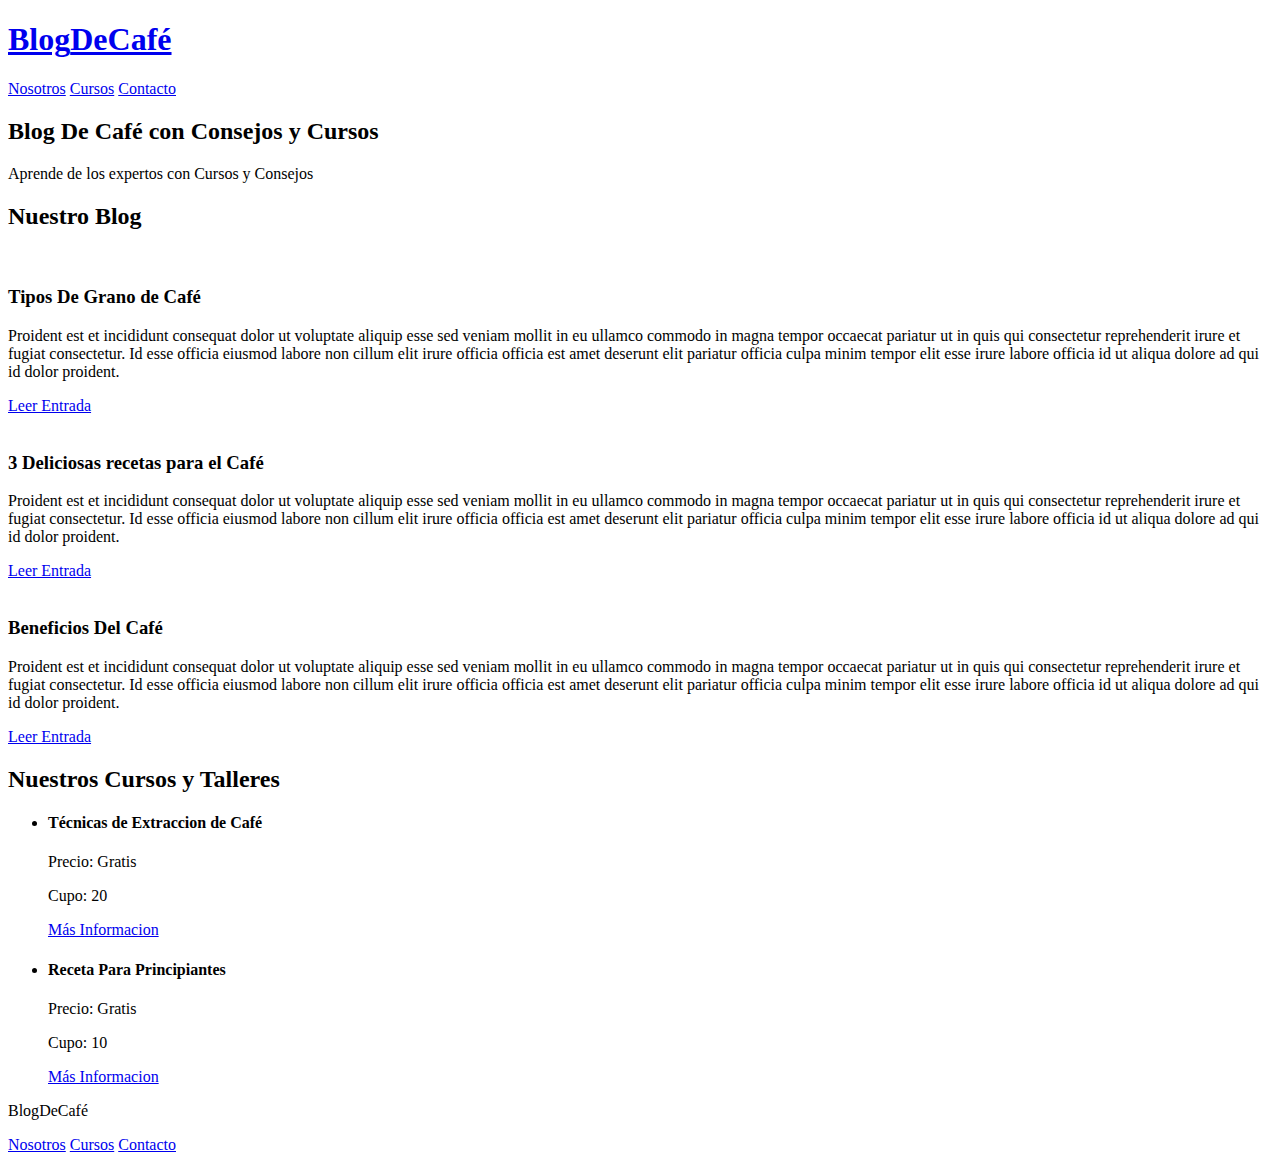
==== index.html @ f6e538b3 "Agrego mi primer archivo index" ====
<!DOCTYPE html>
<html lang="en">
<head>
    <meta charset="UTF-8">
    <meta name="viewport" content="width=device-width, initial-scale=1.0">
    <meta http-equiv="X-UA-Compatible" content="ie=edge">
    <title>Blog de Café</title>
    <link rel="preconnect" href="https://fonts.googleapis.com">
    <link rel="preconnect" href="https://fonts.gstatic.com" crossorigin>
    <link href="https://fonts.googleapis.com/css2?family=Open+Sans&family=PT+Sans:wght@400;700&display=swap" rel="stylesheet"> 

    <link rel="stylesheet" href="css/normalize.css">
    <link rel="stylesheet" href="css/style.css">
</head>

<body>
    <header class="site-header">
        <div class="contenedor">

            <div class="barra">
                <a href="/">
                   <h1 class="no-margin">Blog<span>DeCafé</span></h1> 
                </a>                
             <nav class="navegacion">
                        <a href="nosotros.html">Nosotros</a>
                        <a href="cursos.html">Cursos</a>
                        <a href="contacto.html">Contacto</a>
                    </nav>
            </div> <!-- BARRA-->

            <div class="texto-header">
                <h2 class="no-margin">Blog De Café con Consejos y Cursos</h2>
                <p class="no-margin">Aprende de los expertos con Cursos y Consejos</p>
            </div>
        </div><!-- Contenedor-->
    </header>

    <div class="contenido-principal contenedor">     
        <main class="blog">
            <h2>Nuestro Blog</h2>

            <article class="entrada-blog">
                <div class="imagen">
                    <img src="img/blog1.jpg" alt="">
                </div>
                <div class="contenido-blog">
                    <h3 class="no-margin">Tipos De Grano de Café</h3>
                    <p>Proident est et incididunt consequat dolor ut voluptate aliquip esse sed veniam mollit in eu ullamco commodo in magna tempor occaecat pariatur ut in quis qui consectetur reprehenderit irure et fugiat consectetur. Id esse officia eiusmod labore non cillum elit irure officia officia est amet deserunt elit pariatur officia culpa minim tempor elit esse irure labore officia id ut aliqua dolore ad qui id dolor proident.</p>
                    <a href="entrada.html" class="boton boton-primario">Leer Entrada</a>
                </div>
            </article><!-- BLOG1-->

            <article class="entrada-blog">
                <div class="imagen">
                    <img src="img/blog2.jpg" alt="">
                </div>
                <div class="contenido-blog">
                    <h3 class="no-margin">3 Deliciosas recetas para el Café</h3>
                    <p>Proident est et incididunt consequat dolor ut voluptate aliquip esse sed veniam mollit in eu ullamco commodo in magna tempor occaecat pariatur ut in quis qui consectetur reprehenderit irure et fugiat consectetur. Id esse officia eiusmod labore non cillum elit irure officia officia est amet deserunt elit pariatur officia culpa minim tempor elit esse irure labore officia id ut aliqua dolore ad qui id dolor proident.</p>
                    <a href="entrada.html" class="boton boton-primario">Leer Entrada</a>
                </div>
            </article><!-- BLOG2-->

            <article class="entrada-blog">
                <div class="imagen">
                    <img src="img/blog3.jpg" alt="">
                </div>
                <div class="contenido-blog">
                    <h3>Beneficios Del Café</h3>
                    <p>Proident est et incididunt consequat dolor ut voluptate aliquip esse sed veniam mollit in eu ullamco commodo in magna tempor occaecat pariatur ut in quis qui consectetur reprehenderit irure et fugiat consectetur. Id esse officia eiusmod labore non cillum elit irure officia officia est amet deserunt elit pariatur officia culpa minim tempor elit esse irure labore officia id ut aliqua dolore ad qui id dolor proident.</p>
                    <a href="entrada.html" class="boton boton-primario">Leer Entrada</a>
                </div>
            </article><!-- BLOG3-->
        </main>

        <aside class="cursos">
            <h2>Nuestros Cursos y Talleres</h2>
            
            <ul class="cursos-lista">
                <li class="curso">
                    <h4 class="no-margin">Técnicas de Extraccion de Café</h4>
                        <p class="no-margin">Precio: <span>Gratis</span></p>
                        <p class="no-margin">Cupo: <span>20</span></p>

                        <a href="cursos.html" class="boton boton-secundario">Más Informacion</a>
                </li>

                <li class="curso">
                    <h4 class="no-margin">Receta Para Principiantes</h4>
                        <p class="no-margin">Precio: <span>Gratis</span></p>
                        <p class="no-margin">Cupo: <span>10</span></p>

                        <a href="cursos.html" class="boton boton-secundario">Más Informacion</a>
                </li>
            </ul>
        </aside>        
    </div>
    <footer class="site-footer">
            <div class="contenedor">
                <div class="barra">
                    <p class="no-margin">Blog<span>DeCafé</span></p>

                    <nav class="navegacion">
                        <a href="nosotros.html">Nosotros</a>
                        <a href="cursos.html">Cursos</a>
                        <a href="contacto.html">Contacto</a>
                    </nav>
                </div>
            </div>
        </footer>
</body>
</html>
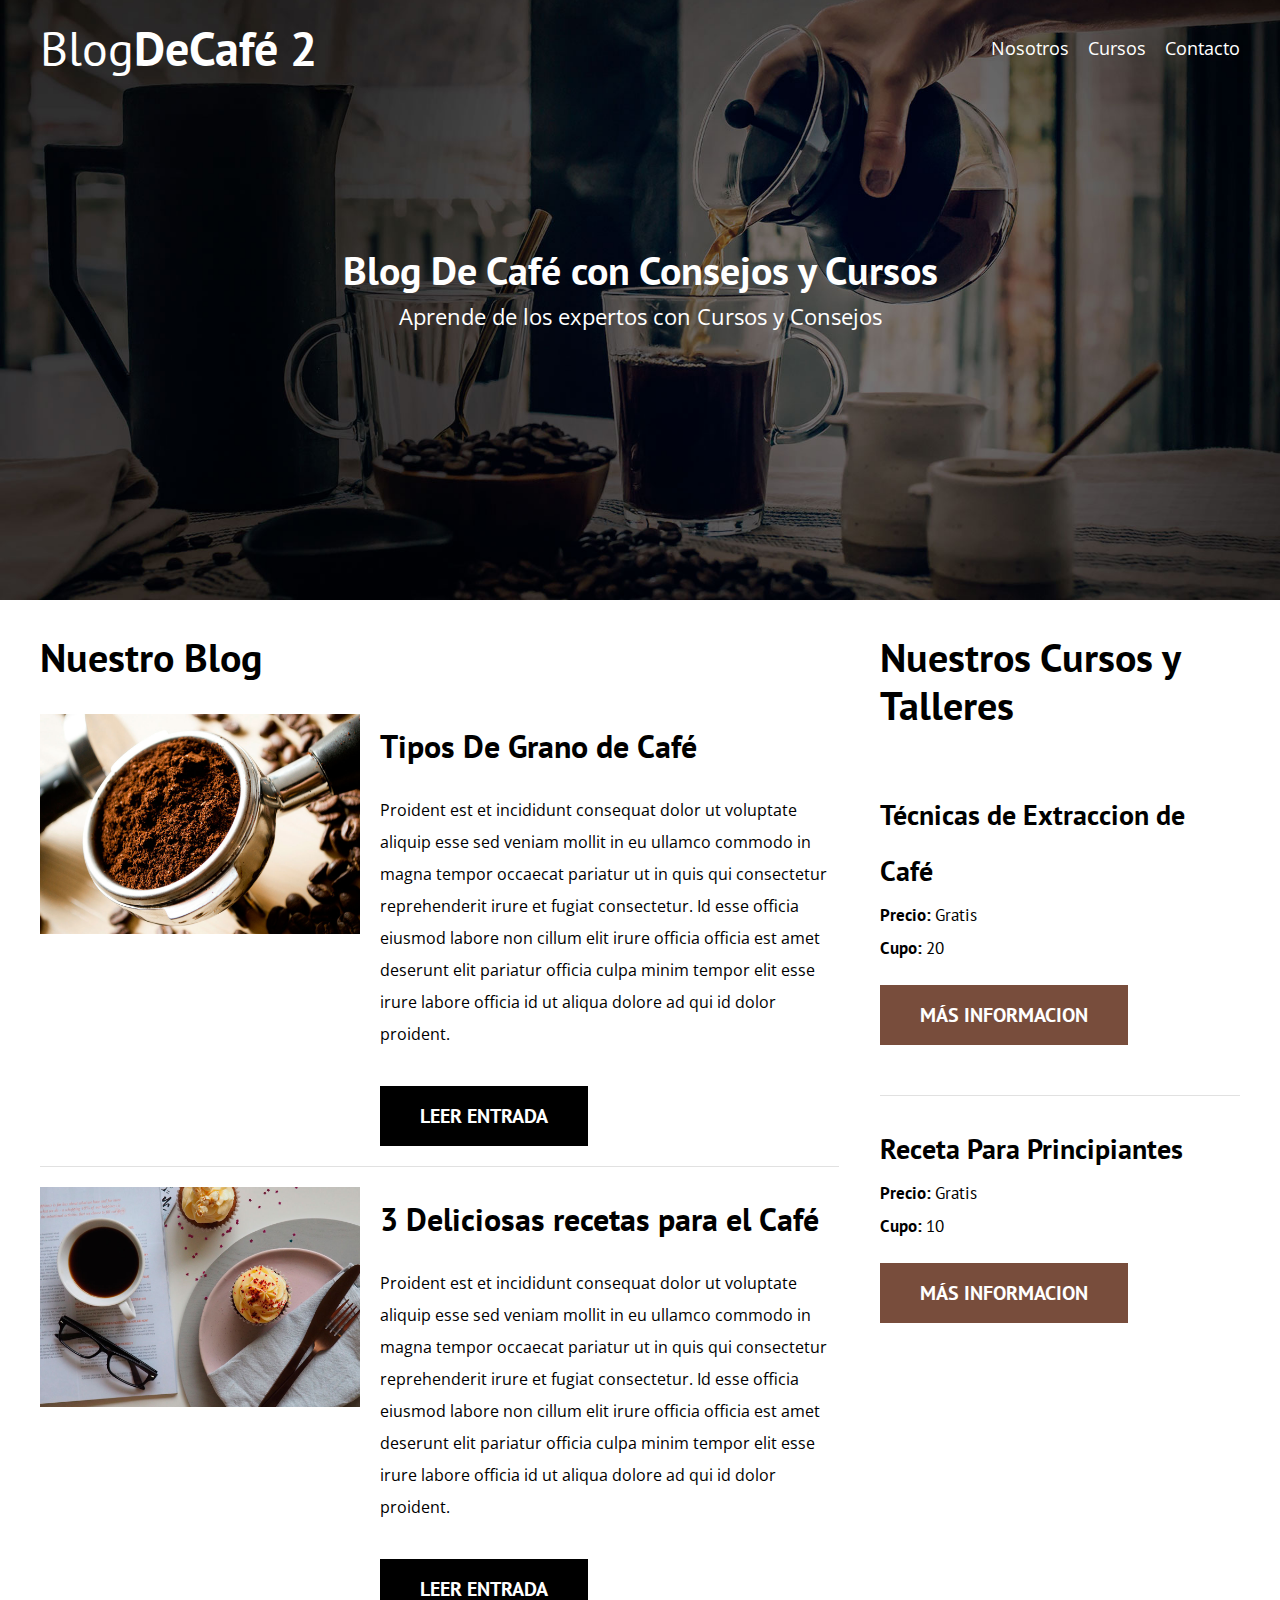
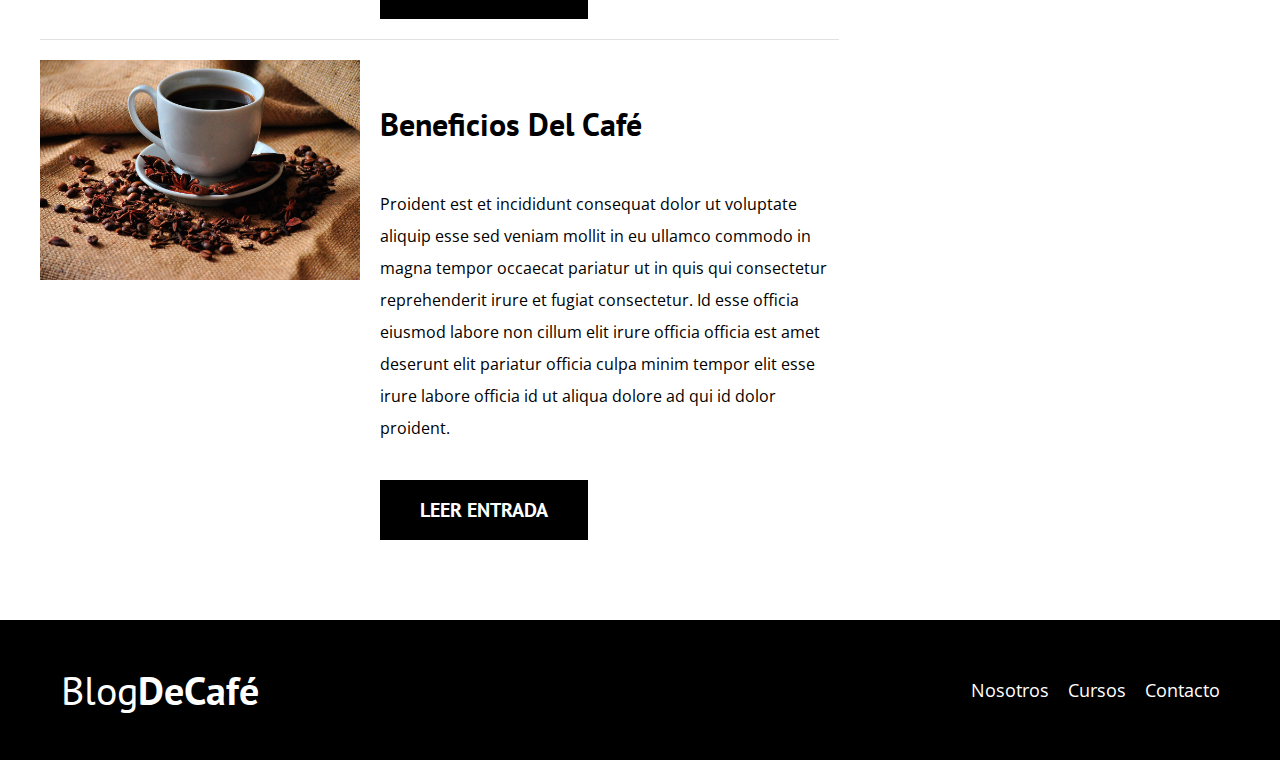
==== commit 90a37ddd: "Modificiacion de prueba" ====
--- a/index.html
+++ b/index.html
@@ -19,7 +19,7 @@
 
             <div class="barra">
                 <a href="/">
-                   <h1 class="no-margin">Blog<span>DeCafé</span></h1> 
+                   <h1 class="no-margin">Blog<span>DeCafé 2</span></h1> 
                 </a>                
              <nav class="navegacion">
                         <a href="nosotros.html">Nosotros</a>
--- a/css/style.css
+++ b/css/style.css
@@ -0,0 +1,276 @@
+html {
+    box-sizing: border-box;
+    font-size: 62.5%; /** 1rem = 10px **/
+}
+*, *:before, *:after {
+    box-sizing: inherit;
+}
+
+body {
+	font-family: 'Open Sans', sans-serif;
+	font-size: 1.6rem;
+	line-height: 2;
+}
+
+.contenedor {
+	max-width: 1200px;
+	width: 95%;
+	margin: 0 auto;
+}
+
+h1, h2, h3, h4 { 
+	font-family: 'PT Sans', sans-serif; 
+}
+
+h1{	
+	font-size: 4.8rem;
+}
+
+h2{	
+	font-size: 4rem; 
+	line-height: 1.2;
+}
+
+h3{	
+	font-size: 3.2rem;
+}
+
+h4{	
+	font-size: 2.8rem;
+}
+
+img { 
+	max-width: 100%
+}
+/* UTILIDADES */
+.centrar-texto {
+	text-align: center;
+}
+.no-margin {
+	margin: 0;
+}
+.f700 {
+	font-weight: 700;
+}
+.f400 {
+	font-weight: 400;
+}
+@media (min-width: 768px) {
+    .grid {
+        display: flex;
+        justify-content: space-between;
+        flex-wrap: wrap;
+    }   
+    .centrar-columnas {
+    	justify-content: center;
+    }
+    .columna-4 {
+        flex: 0 0 calc(33.3% - 1rem);
+    }
+    .columnas-6 {
+        flex: 0 0 calc(50% - 1rem);
+    }
+    .columna-8 {
+        flex: 0 0 calc(66.6% - 1rem);
+    }    
+    .columna-10 {
+    	flex: 0 0 calc(83.3% - 1rem)
+    }
+    .columna-12 {
+    	flex: 0 0 100%;
+    }
+}
+.boton{
+	display: block;
+	text-align: center;
+	padding: 1rem 4rem;
+	margin: 2rem 0;
+	color: white;
+	text-decoration: none;
+	font-family: 'PT Sans', sans-serif; 
+	font-weight: 700;
+	text-transform: uppercase;
+	font-size: 2rem;
+	flex: 0 0 100%;
+}
+.boton:hover {
+	cursor: pointer;
+}
+.boton-primario{
+	background: black;
+}
+.boton-secundario {
+	background: #784d3c;
+}
+@media (min-width: 768px) { 
+	.boton {
+		display: inline-block;
+		flex: 0 0 auto;
+	}
+}
+.site-header {
+	background-image: url(../img/banner.jpg);
+	background-repeat: no-repeat;
+	background-position: center center;
+	background-size: cover;
+	height: 60rem;
+}
+@media(min-width: 768px) {
+	.barra {
+		display: flex;
+		justify-content: space-between;
+		align-items: center;
+	}
+}
+.site-header a {
+	color: white;
+	text-decoration: none;
+}
+.site-header h1 {
+	text-align: center;
+	font-weight: 400;
+}
+.site-header h1 span {
+	font-weight: 700;
+}
+.navegacion a{
+	text-align: center;
+	display: block;
+	font-size: 1.8rem;
+	text-decoration: none;
+	color: white;
+}
+@media (min-width: 768px ) { 
+	.navegacion a {
+		display: inline;
+		margin-right: 1.5rem;
+	}
+	.navegacion a:last-of-type {
+		margin: 0; 
+	}
+ }
+.texto-header {
+	color: white;
+	text-align: center;
+	margin-top: 5rem;
+}
+@media (min-width: 768px) { 
+	.texto-header{
+		margin-top: 15rem;
+	}
+ }
+.texto-header p {
+	font-size: 2.2rem;
+}
+
+/** Contenido Principal HOME **/
+
+.contenido-principal {
+	display: flex;
+	flex-wrap: wrap;
+}
+.blog, 
+.cursos { 
+	flex-grow: 0;
+	flex-shrink: 0;
+	flex-basis: 100%;
+}
+ .cursos {
+ 	order: -1;
+}
+@media (min-width: 768px ) { 
+	.contenido-principal {
+		justify-content: space-between;
+	}
+	.blog{
+		flex-basis: 66.6%;
+		order: -1;
+	}
+	.cursos {
+		flex-basis: calc(33.3% - 4rem);
+	}
+ }
+
+.entrada-blog {
+ 	display: flex;
+	justify-content: space-between;	
+
+	margin-bottom: 2rem;
+	border-bottom: 1px solid #e1e1e1;
+}
+.entrada-blog:last-of-type {
+	border: none;
+}
+.entrada-blog .imagen {
+	flex: 0 0 40%;
+}
+.entrada-blog .contenido-blog {
+	flex: 0 0 calc(60% - 2rem);
+}
+
+.cursos-lista {
+	padding: 0;
+	list-style: none;
+}
+.curso{
+	padding-bottom: 3rem;
+	padding-top: 2.5rem;
+	border-bottom: 1px solid #e1e1e1;
+}
+.curso:last-of-type {
+	border: none;
+}
+.curso p {
+	font-family: 'PT Sans', sans-serif; 
+	font-weight: 700;
+	font-size: 1.65rem;
+}
+.curso p span, .curso p.descripcion {
+	font-weight: 400;
+}
+
+.site-footer {
+	background: black;
+	padding: 3rem;
+	margin-top: 4rem;
+}
+.site-footer p {
+	color:  white;
+	font-size: 4rem;
+	font-weight: 400;
+	font-family: 'PT Sans', sans-serif;
+	text-align: center;
+}
+.site-footer p span {
+	font-weight: 700;
+}
+.formulario-contacto {
+	background: white;
+	padding: 5rem;
+	border: 2px solid #f2f2f2;
+}
+@media (min-width: 768px) { 
+	.formulario-contacto {
+		margin-top: -10rem;
+	}	
+}
+.formulario-contacto .campo {
+	display: flex;
+	justify-content: space-between;
+	margin-bottom: 1.5rem;
+}
+.formulario-contacto .campo label {
+	flex: 0 0 8rem;
+}
+.formulario-contacto .campo input:not([type="submit"]), .formulario-contacto textarea {
+	flex:1;
+	border: 1px solid #e1e1e1;
+	padding: 1rem;
+}
+.formulario-contacto textarea {
+	height: 20rem;
+}
+.formulario-contacto .enviar {
+	display: flex;
+	justify-content: flex-end;
+}